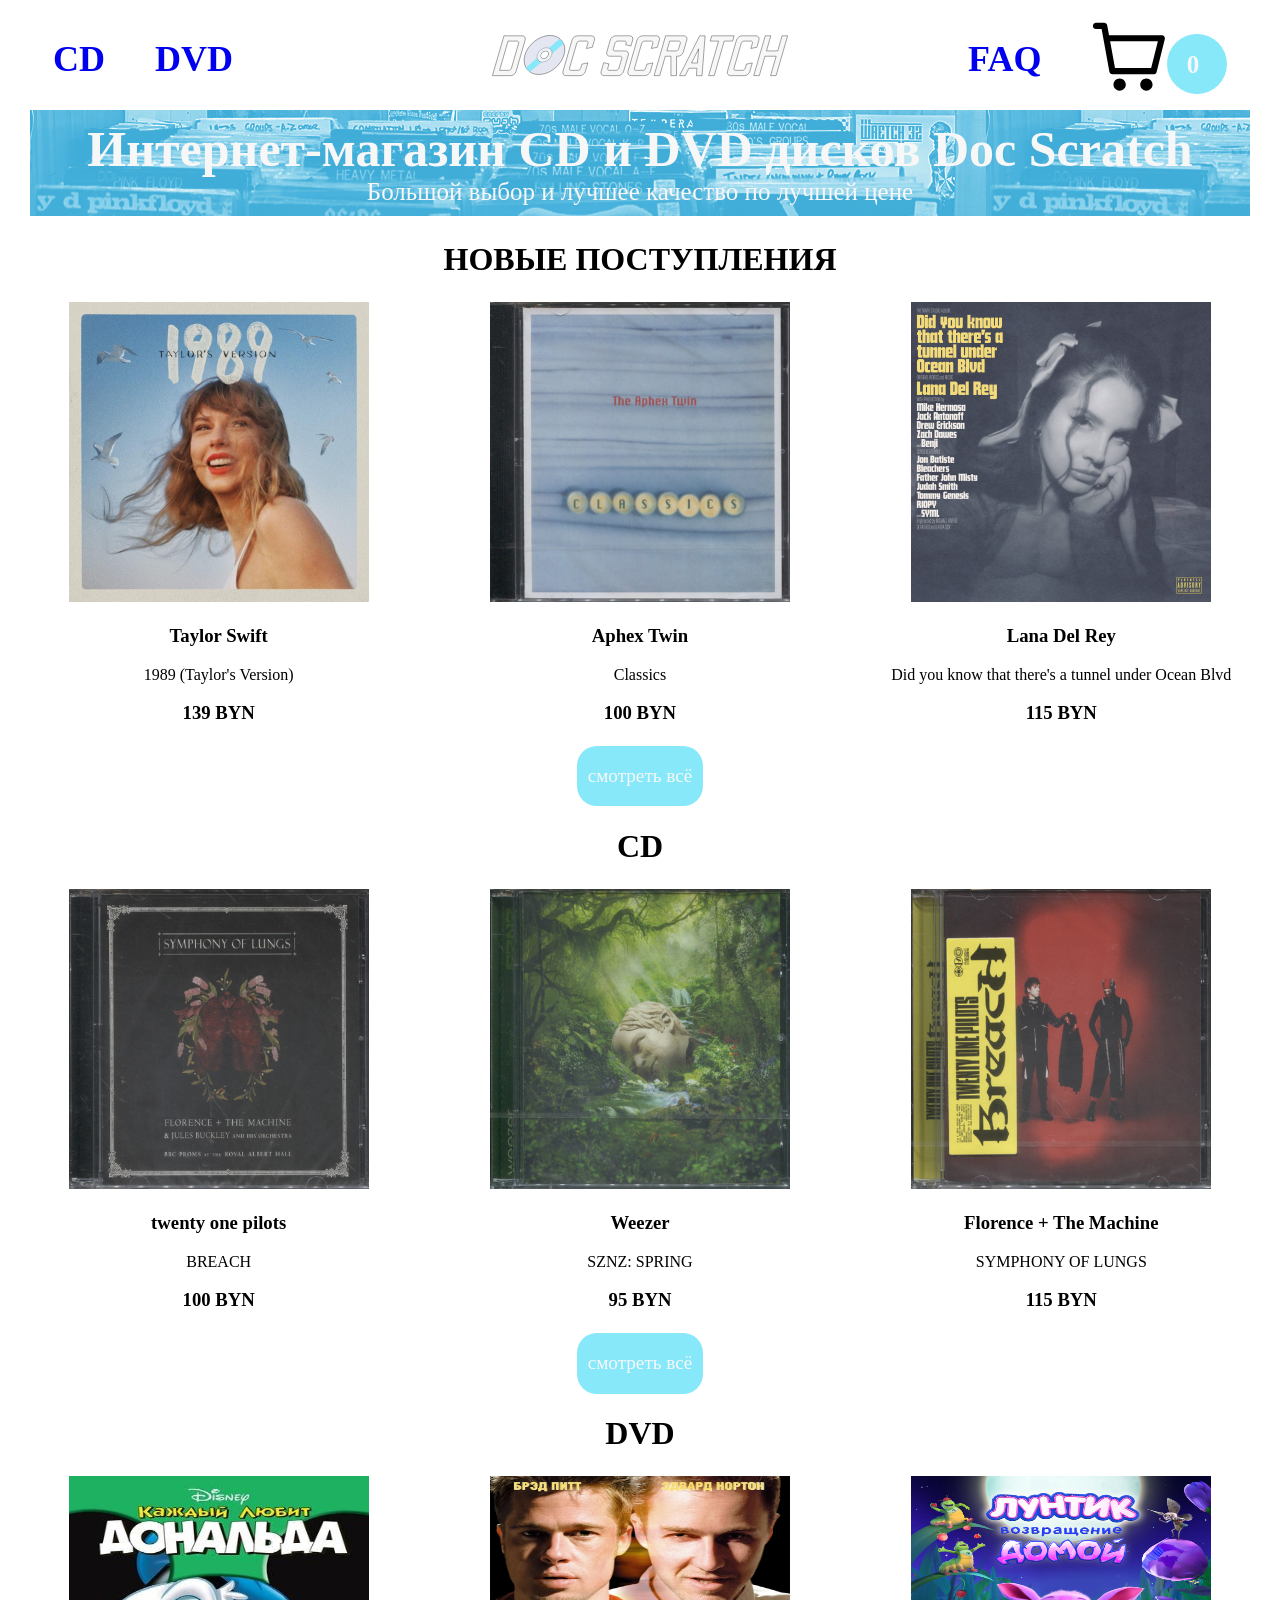
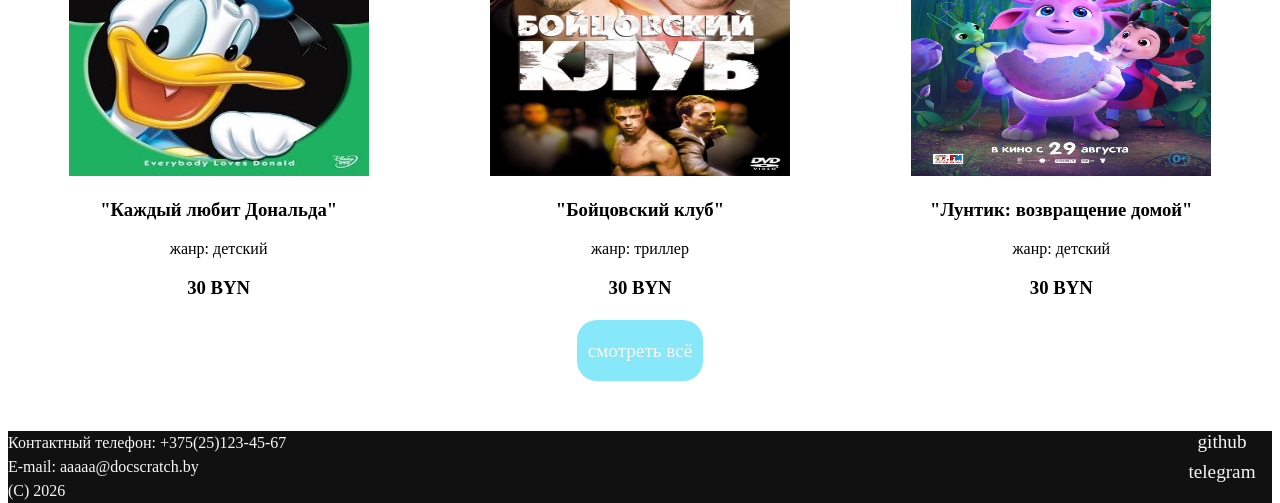
==== index.html @ 0b6a3879 "commit" ====
<!DOCTYPE html>
<html lang="ru">
    <head>
        <title>Doc Scratch - интернет-магазин CD и DVD дисков</title>
        <meta charset="UTF-8">
        <meta name="viewport" content="width=device-width, initial-scale=1.0">
        <link href="styles/main.css" rel="stylesheet" media="all">
        <link href="styles/products.css" rel="stylesheet" media="all">
    </head>
    <body>
        <header>
            <nav>
                <input type="checkbox" id="burgerToggle">
                <label for="burgerToggle" class="burgerIcon">
                    <span class="open">☰</span>
                    <span class="close">✕</span>
                </label>
                <ul class="nav left">
                    <li class="navItem"><a href="cd.html"><h1>CD</h1></a></li>
                    <li class="navItem"><a href="dvd.html"><h1>DVD</h1></a></li>
                    <li class="navItem mobile"><a href="faq.html"><h1>FAQ</h1></a></li>
                </ul>
                <ul class="nav center">
                    <li class="navLogo"><a href="index.html"><object data="logo.svg" type="image/svg+xml" style="pointer-events: none;"></object></a></li>
                </ul>
                <ul class="nav right">
                    <li class="navItem desktop"><a href="faq.html"><h1>FAQ</h1></a></li>
                    <li class="navCart"><a href="cart.html"><object data="cart.svg" type="image/svg+xml" style="pointer-events: none;"></object><svg width="60" height="60" viewBox="0 0 60 60" id="cartBadge"><circle cx="30" cy="30" r="30" style="fill:#87e8f9;"></circle><text id="productCount" x="33%" y="65%" font-size="25px" fill="#f7f7f8">0</text></svg></a></li>
                </ul>
            </nav>
        </header>
        <main>
            <div class="pagetitle">
                <p>Интернет-магазин CD и DVD дисков Doc Scratch</p>
                <p>Большой выбор и лучшее качество по лучшей цене</p>
            </div>
            <h1>НОВЫЕ ПОСТУПЛЕНИЯ</h1>
            <div class="container">
                <div class="product">
                    <img src="pics/cd1.jpg">
                    <h3>Taylor Swift</h3>
                    <p>1989 (Taylor's Version)</p>
                    <h3>139 BYN</h3>
                </div>
                <div class="product">
                    <img src="pics/cd3.jpg">
                    <h3>Aphex Twin</h3>
                    <p>Classics</p>
                    <h3>100 BYN</h3>
                </div>
                <div class="product">
                    <img src="pics/cd2.jpg">
                    <h3>Lana Del Rey</h3>
                    <p>Did you know that there's a tunnel under Ocean Blvd</p>
                    <h3>115 BYN</h3>
                </div>
                <div class="break"></div>
                <div class="nextpage">
                    <p><a href="cd.html">смотреть всё</a></p>
                </div>
            </div>
                <h1>CD</h1>
            <div class="container">
                <div class="product">
                    <img src="pics/cd5.jpg">
                    <h3>twenty one pilots</h3>
                    <p>BREACH</p>
                    <h3>100 BYN</h3>
                </div>
                <div class="product">
                    <img src="pics/cd4.jpg">
                    <h3>Weezer</h3>
                    <p>SZNZ: SPRING</p>
                    <h3>95 BYN</h3>
                </div>
                <div class="product">
                    <img src="pics/cd6.jpg">
                    <h3>Florence + The Machine</h3>
                    <p>SYMPHONY OF LUNGS</p>
                    <h3>115 BYN</h3>
                </div>
                <div class="break"></div>
                <div class="nextpage">
                    <p><a href="cd.html">смотреть всё</a></p>
                </div>
            </div>
                <h1>DVD</h1>
            <div class="container">
                <div class="product">
                    <img src="pics/dvd1.jpg">
                    <h3>"Каждый любит Дональда"</h3>
                    <p>жанр: детский</p>
                    <h3>30 BYN</h3>
                </div>
                <div class="product">
                    <img src="pics/dvd3.jpg">
                    <h3>"Бойцовский клуб"</h3>
                    <p>жанр: триллер</p>
                    <h3>30 BYN</h3>
                </div>
                <div class="product">
                    <img src="pics/dvd2.jpg">
                    <h3>"Лунтик: возвращение домой"</h3>
                    <p>жанр: детский</p>
                    <h3>30 BYN</h3>
                </div>
                <div class="break"></div>
                <div class="nextpage">
                    <p><a href="dvd.html">смотреть всё</a></p>
                </div>
            </div>
        </main>
        <footer>
            <div class="contact">
                <p>Контактный телефон: +375(25)123-45-67</p>
                <p>E-mail: aaaaa@docscratch.by</p>
                <p>(C) 2026</p>
            </div>
            <div class="socials">
                <div class="button"><a href="https://github.com/vivstalic">github</a></div>
                <div class="button"><a href="https://t.me/littledogtilloldschenok">telegram</a></div>
            </div>
        </footer>
    </body>
    <script src="scripts/cart.js"></script>
</html>
---- styles/main.css ----
@font-face {
  font-family: "Exo 2";
  src: url("fonts/Exo2.woff") format(".woff");
  src: url("fonts/Exo2.svg") format(".svg");
}
@keyframes anime {
  from {
    opacity: 0;
  }
  to {
    opacity: 1;
  }
}
* {
  font-family: "Exo 2";
  animation: anime 0.5s cubic-bezier(0.075, 0.82, 0.165, 1);
  transition: all 0.5s ease;
}

html {
  scroll-behavior: smooth;
}

#burgerToggle, .burgerIcon {
  display: none;
}

a {
  text-decoration: none;
}

nav {
  display: flex;
  justify-content: space-between;
  align-items: center;
  padding: 0 20px;
}
nav a {
  font-size: x-large;
  font-weight: bold;
}
nav a:visited {
  color: #000;
}
nav .nav {
  display: flex;
  align-items: center;
  list-style-type: none;
  padding: 0;
  margin: 0;
}
nav .nav li {
  padding: 0 25px;
}
nav .nav.left, nav .nav.right {
  flex: 1;
}
nav .nav.left {
  justify-content: flex-start;
}
nav .nav.right {
  justify-content: flex-end;
}
nav .nav.center .navLogo object {
  width: 100%;
}
nav .nav .navItem.mobile {
  display: none;
}

@media (max-width: 768px) {
  header {
    margin: 0;
  }
  nav {
    display: flex;
    justify-content: space-between;
    align-items: center;
    min-height: 80px;
    position: relative;
    padding: 10px 10px;
  }
  nav .burgerIcon {
    display: block;
    order: 1;
    cursor: pointer;
    font-size: 30px;
  }
  nav .burgerIcon .close {
    display: none;
  }
  nav .nav.center {
    display: flex;
    order: 2;
    flex: 0;
    justify-content: center;
  }
  nav .nav.center .navLogo object {
    width: 45vw;
    height: auto;
    display: block;
  }
  nav .nav.right {
    display: flex;
    order: 3;
    flex: 1;
    justify-content: flex-end;
  }
  nav .nav.right .navItem.desktop {
    display: none;
  }
  nav .nav.right .navCart object {
    width: 10vw;
    height: auto;
    display: block;
  }
  nav .nav.right .navCart svg {
    width: 10vw;
  }
  nav .nav.left {
    display: none;
    flex-direction: column;
    position: absolute;
    top: 100%;
    left: -10px;
    width: 100%;
    background-color: #f7f7f8;
    padding: 20px;
    z-index: 100;
  }
  nav .nav.left li {
    padding: 15px 0;
    width: 100%;
    border-bottom: 1px solid #e8ebec;
  }
  nav .nav.left .navItem.mobile {
    display: block;
  }
  nav #burgerToggle:checked ~ .nav.left {
    display: flex;
  }
  nav #burgerToggle:checked ~ .burgerIcon .open {
    display: none;
  }
  nav #burgerToggle:checked ~ .burgerIcon .close {
    display: block;
  }
}
h1 {
  text-align: center;
}

.pagetitle {
  background-image: url(../pics/header.png);
  height: -moz-fit-content;
  height: fit-content;
  width: 95%;
  padding: 10px;
  margin: auto;
  margin-bottom: 25px;
}
.pagetitle p {
  color: #f7f7f8;
  margin: 0 auto;
  font-size: 25px;
  text-align: center;
}
.pagetitle p:first-child {
  font-size: 50px;
  font-weight: bold;
}
@media (max-width: 1200px) {
  .pagetitle {
    margin: auto;
    width: 90%;
  }
}

footer {
  background-color: #111111;
  margin-top: 50px;
}
footer p {
  color: #f7f7f8;
  margin: 0;
  line-height: 1.5;
}
footer {
  width: 100%;
  display: flex;
  justify-content: space-between;
}
footer .socials {
  justify-content: flex-end;
  text-align: center;
}
footer .contact {
  justify-content: flex-start;
}
@media (max-width: 768px) {
  footer {
    flex-flow: column wrap;
  }
  footer .button {
    width: 80%;
  }
}

body {
  margin-bottom: 0;
}

.button {
  margin: 0 auto;
  border-radius: 20px;
  width: 100px;
  height: 30px;
  background-color: #111111;
}
.button a, .button p {
  color: #f7f7f8;
  font-size: larger;
  text-align: center;
  margin: auto;
}
.button:hover {
  background-color: #404b4f;
  cursor: pointer;
}
@media (max-width: 768px) {
  .button {
    width: -moz-fit-content;
    width: fit-content;
  }
}

.nextpage {
  width: 10%;
  font-size: larger;
  border-radius: 20px;
  margin: 0px auto;
  background-color: #87e8f9;
}
.nextpage a {
  color: #f7f7f8;
}
.nextpage:hover {
  background-color: #57bde3;
}
@media (max-width: 768px) {
  .nextpage {
    width: -moz-fit-content;
    width: fit-content;
  }
}/*# sourceMappingURL=main.css.map */
---- styles/products.css ----
@keyframes anime {
  from {
    opacity: 0;
  }
  to {
    opacity: 1;
  }
}
* {
  font-family: "Exo 2";
}

.container {
  display: flex;
  flex-flow: row wrap;
  text-align: center;
}
@media (max-width: 1024px) {
  .container {
    flex-flow: column;
    margin: auto;
  }
}

.product {
  display: inline-block;
  width: 30%;
  justify-content: space-between;
  margin: 0 auto;
  padding: 3px;
}
@media (max-width: 1024px) {
  .product {
    width: -moz-fit-content;
    width: fit-content;
  }
}

img {
  height: 300px;
  width: 300px;
}

.break {
  flex-basis: 100%;
  height: 0;
}/*# sourceMappingURL=products.css.map */
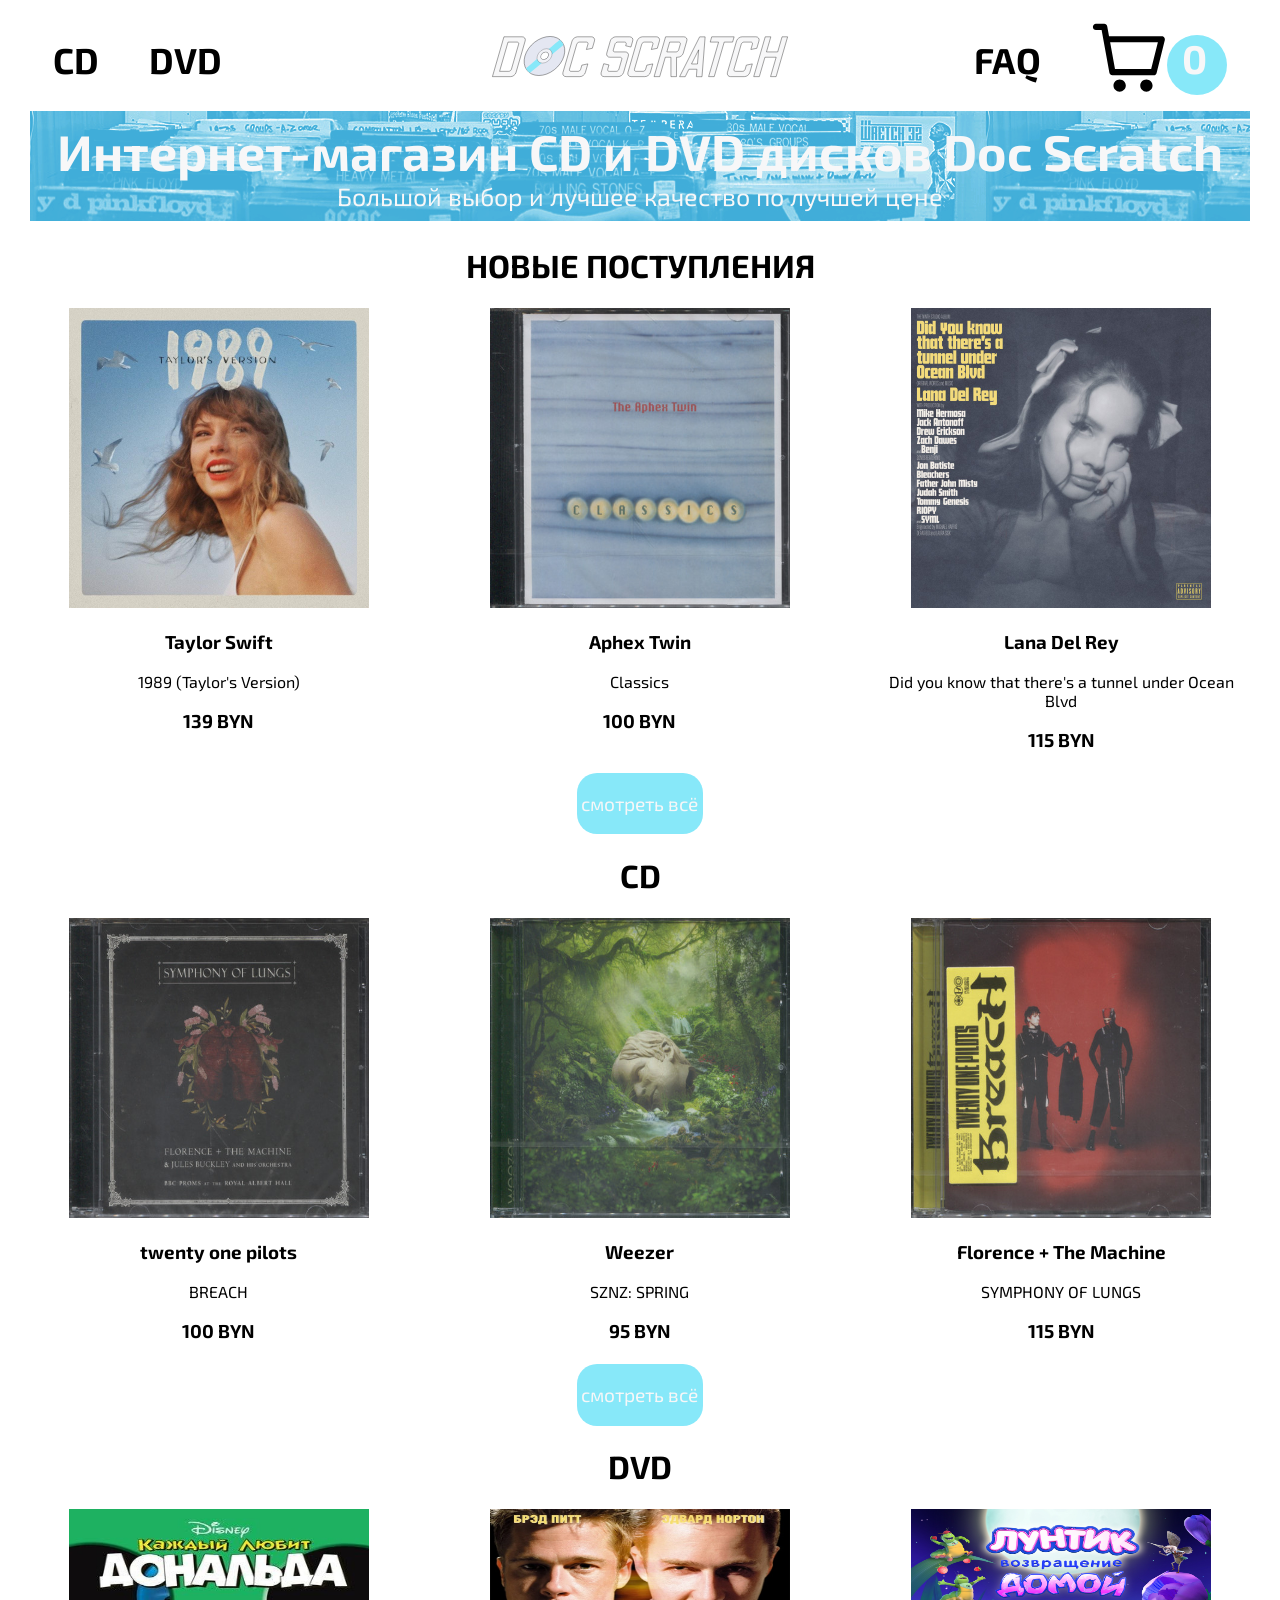
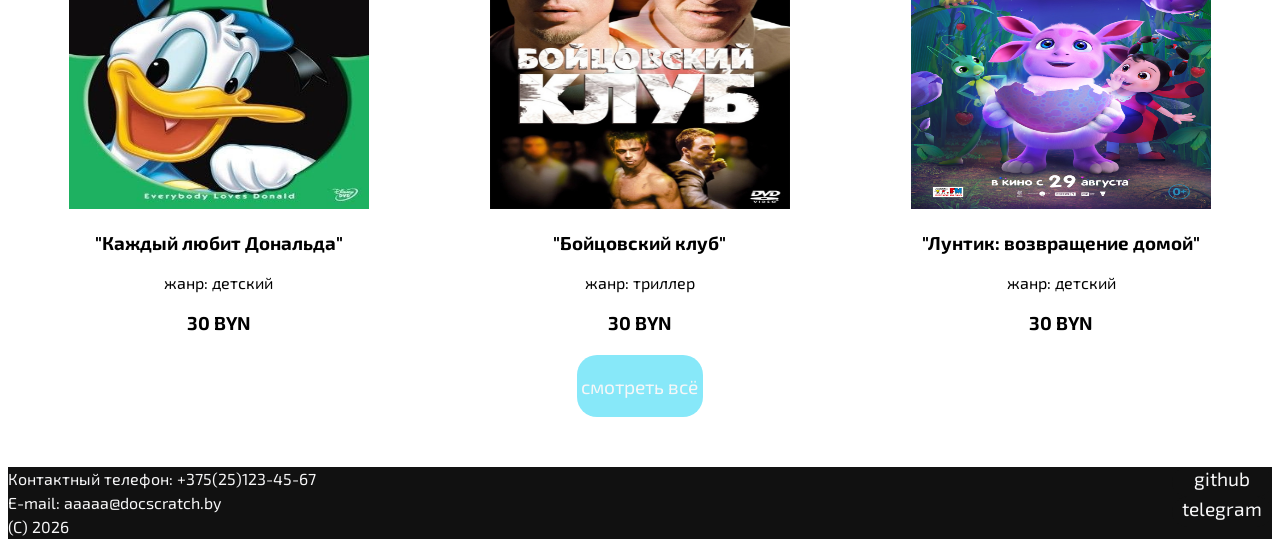
==== commit dd5b8d2d: "fix" ====
--- a/index.html
+++ b/index.html
@@ -25,7 +25,7 @@
                 </ul>
                 <ul class="nav right">
                     <li class="navItem desktop"><a href="faq.html"><h1>FAQ</h1></a></li>
-                    <li class="navCart"><a href="cart.html"><object data="cart.svg" type="image/svg+xml" style="pointer-events: none;"></object><svg width="60" height="60" viewBox="0 0 60 60" id="cartBadge"><circle cx="30" cy="30" r="30" style="fill:#87e8f9;"></circle><text id="productCount" x="33%" y="65%" font-size="25px" fill="#f7f7f8">0</text></svg></a></li>
+                    <li class="navCart"><a href="cart.html"><object data="cart.svg" type="image/svg+xml" style="pointer-events: none;"></object><svg width="60" height="60" viewBox="0 0 60 60" id="cartBadge"><circle cx="30" cy="30" r="30" style="fill:#87e8f9;"></circle><text id="productCount" x="25%" y="65%" font-size="40px" fill="#f7f7f8">0</text></svg></a></li>
                 </ul>
             </nav>
         </header>
--- a/styles/main.css
+++ b/styles/main.css
@@ -1,8 +1,3 @@
-@font-face {
-  font-family: "Exo 2";
-  src: url("fonts/Exo2.woff") format(".woff");
-  src: url("fonts/Exo2.svg") format(".svg");
-}
 @keyframes anime {
   from {
     opacity: 0;
@@ -10,6 +5,10 @@
   to {
     opacity: 1;
   }
+}
+@font-face {
+  font-family: "Exo 2";
+  src: url("../fonts/Exo2.ttf") format("truetype");
 }
 * {
   font-family: "Exo 2";
@@ -39,7 +38,7 @@
   font-size: x-large;
   font-weight: bold;
 }
-nav a:visited {
+nav a:visited, nav a:link, nav a:hover, nav a:active {
   color: #000;
 }
 nav .nav {
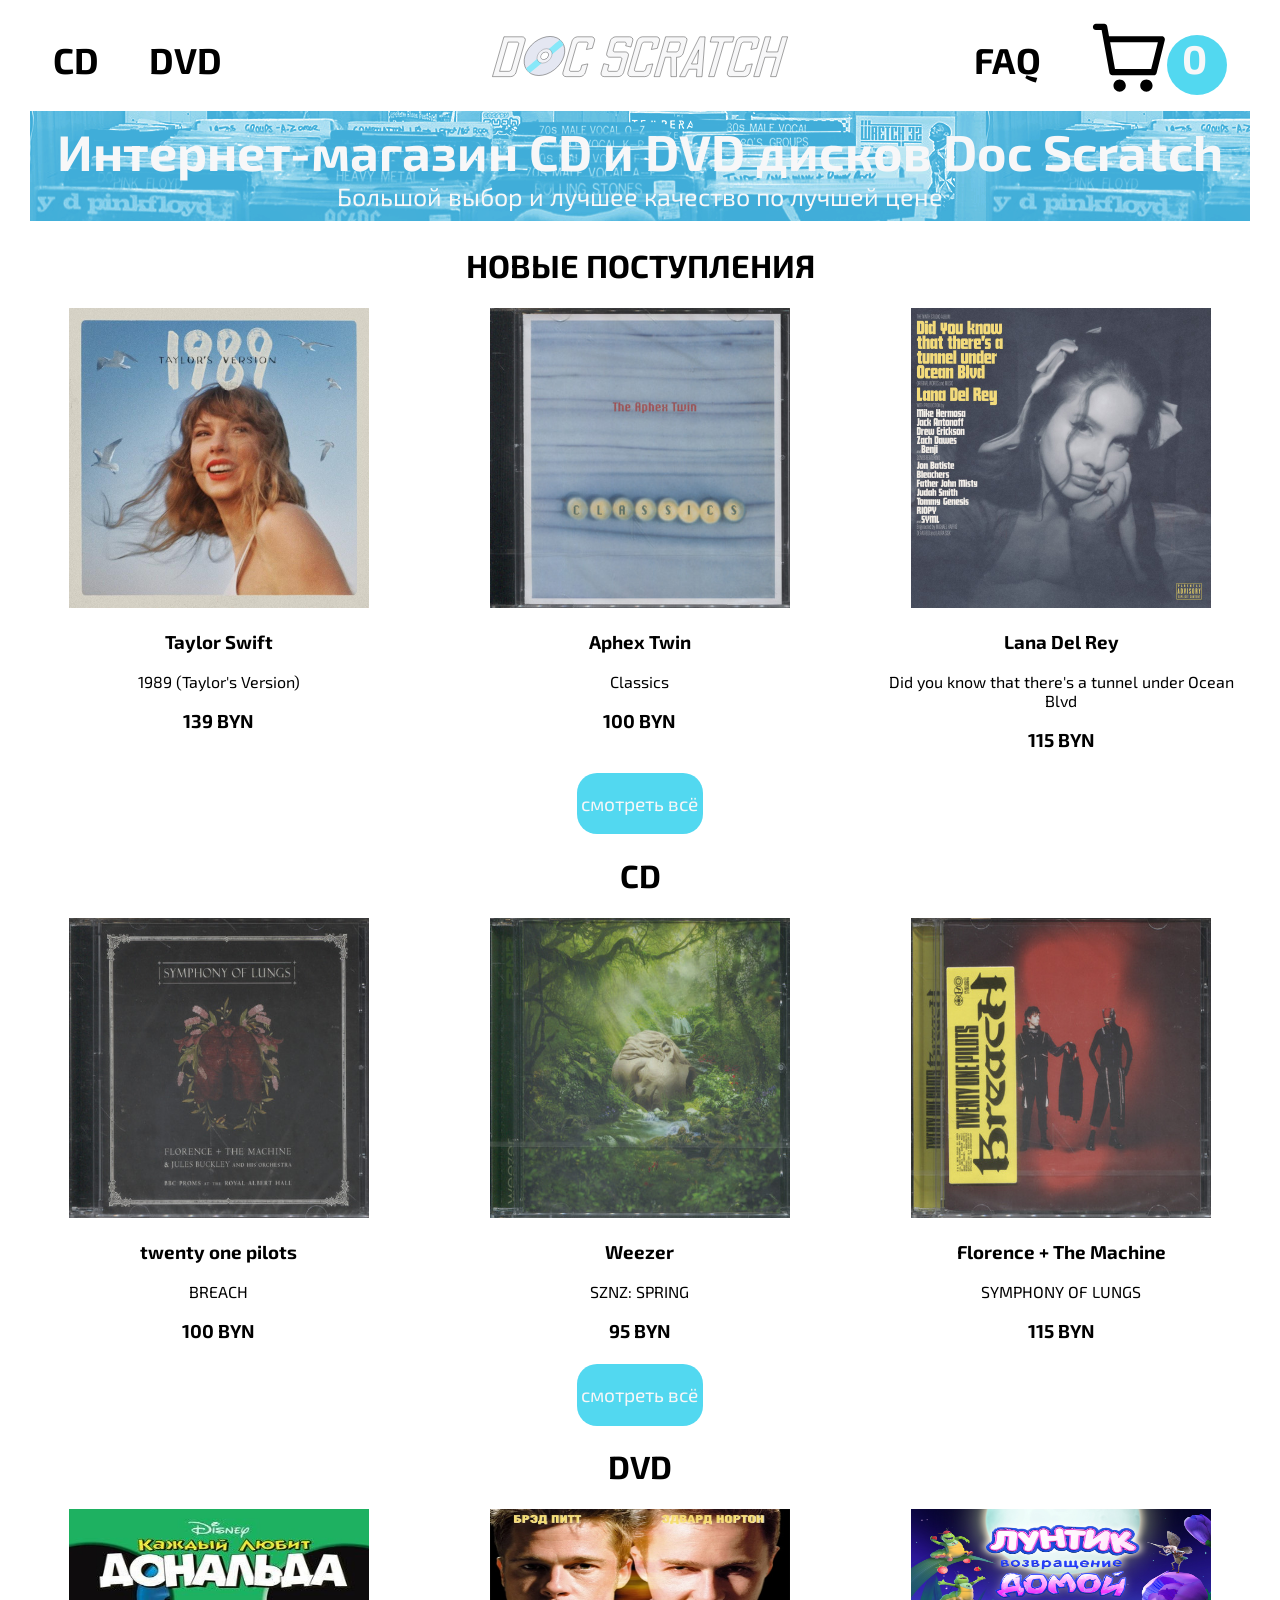
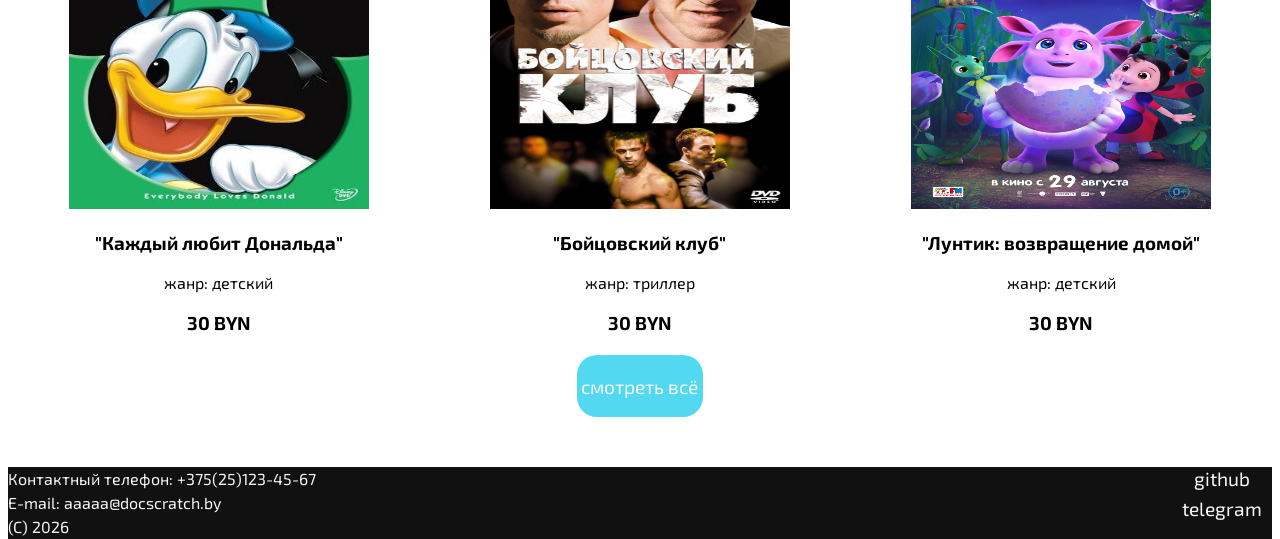
==== commit 18b94687: "commit" ====
--- a/index.html
+++ b/index.html
@@ -25,7 +25,7 @@
                 </ul>
                 <ul class="nav right">
                     <li class="navItem desktop"><a href="faq.html"><h1>FAQ</h1></a></li>
-                    <li class="navCart"><a href="cart.html"><object data="cart.svg" type="image/svg+xml" style="pointer-events: none;"></object><svg width="60" height="60" viewBox="0 0 60 60" id="cartBadge"><circle cx="30" cy="30" r="30" style="fill:#87e8f9;"></circle><text id="productCount" x="25%" y="65%" font-size="40px" fill="#f7f7f8">0</text></svg></a></li>
+                    <li class="navCart"><a href="cart.html"><object data="cart.svg" type="image/svg+xml" style="pointer-events: none;"></object><svg width="60" height="60" viewBox="0 0 60 60" id="cartBadge"><circle cx="30" cy="30" r="30" style="fill:#52d8f0;"></circle><text id="productCount" x="25%" y="65%" font-size="40px" fill="#f7f7f8">0</text></svg></a></li>
                 </ul>
             </nav>
         </header>
--- a/styles/main.css
+++ b/styles/main.css
@@ -238,7 +238,7 @@
   font-size: larger;
   border-radius: 20px;
   margin: 0px auto;
-  background-color: #87e8f9;
+  background-color: #52d8f0;
 }
 .nextpage a {
   color: #f7f7f8;
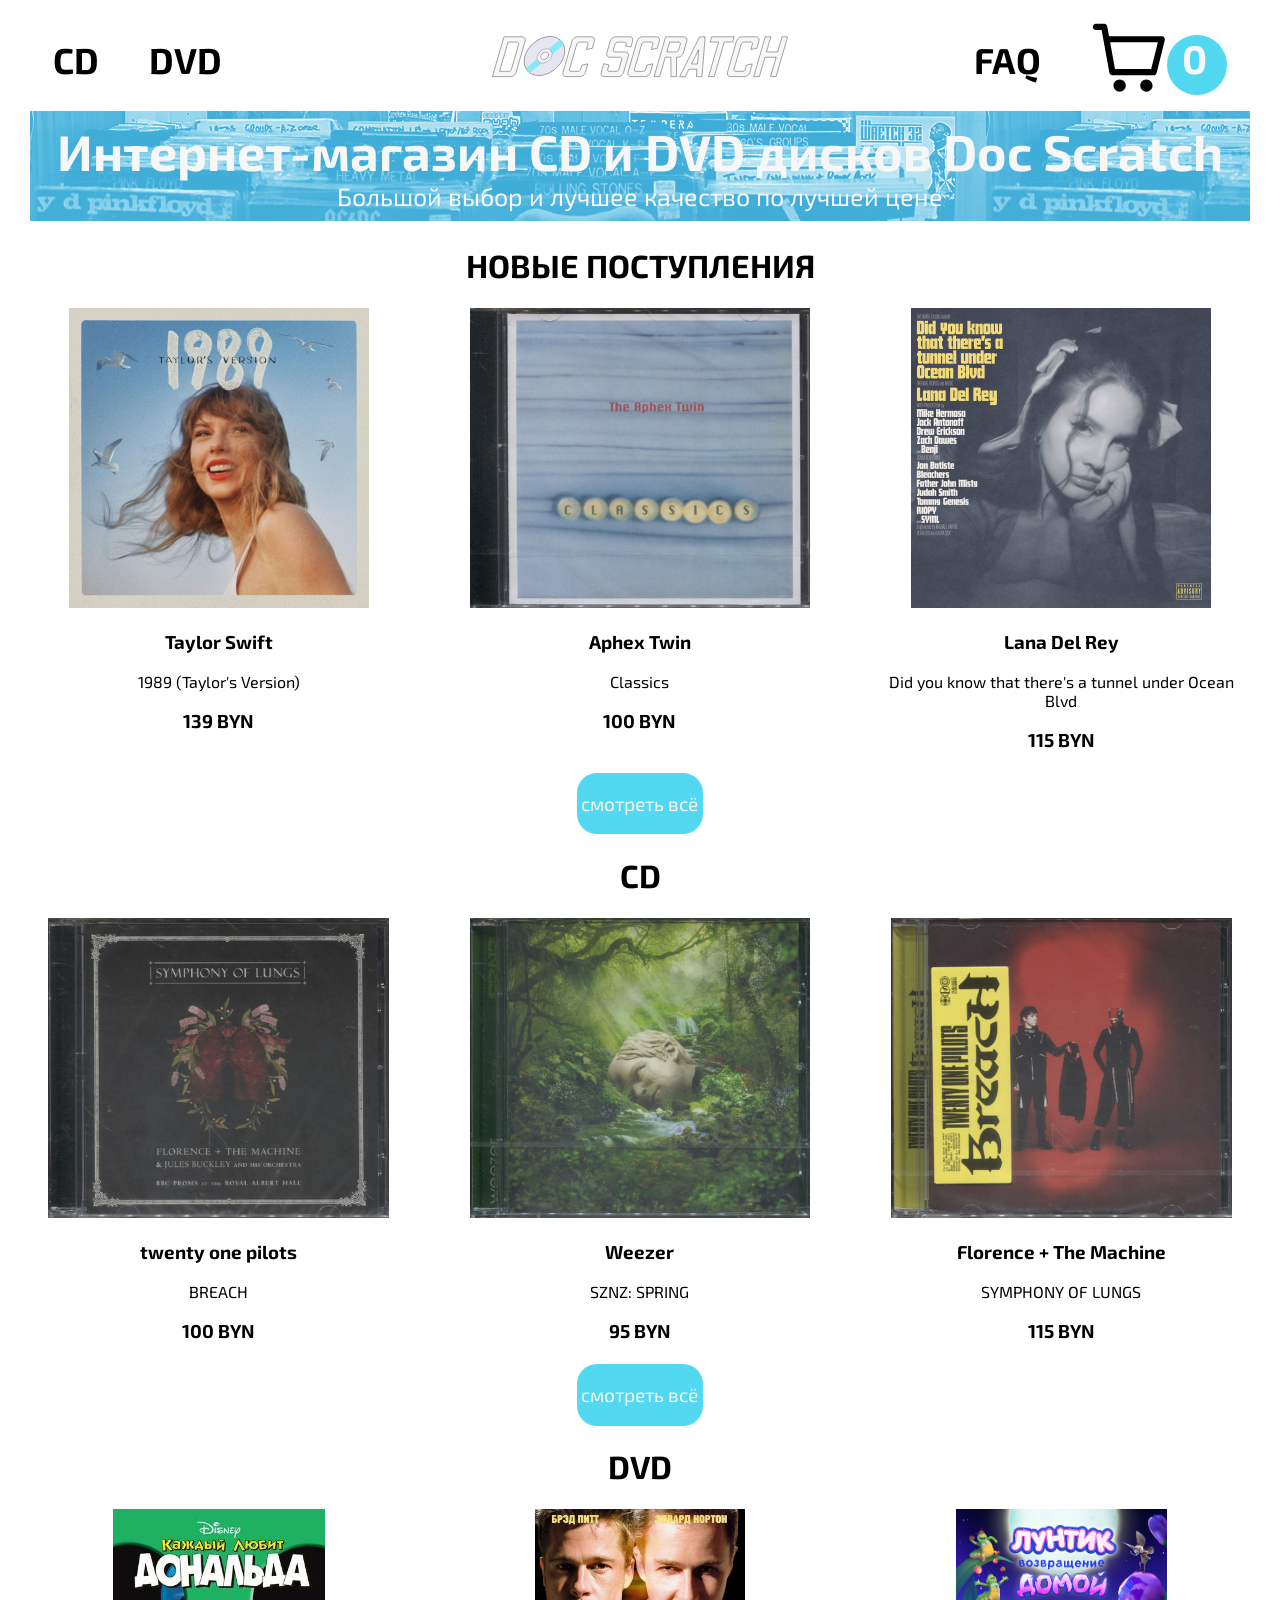
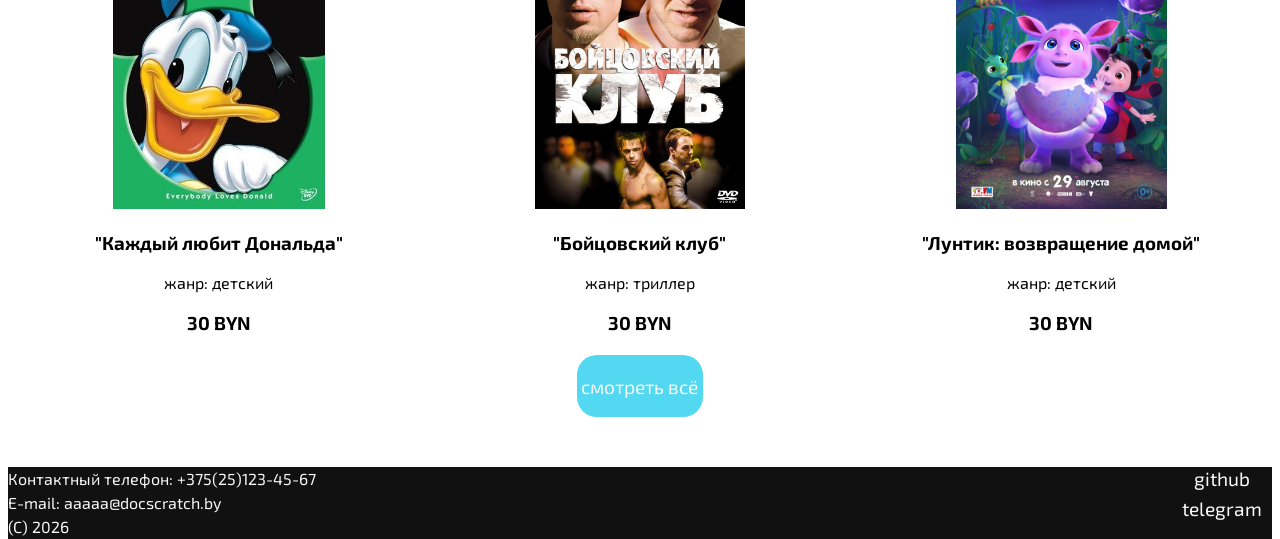
==== commit 5f5e10ab: "final commit" ====
--- a/index.html
+++ b/index.html
@@ -6,6 +6,7 @@
         <meta name="viewport" content="width=device-width, initial-scale=1.0">
         <link href="styles/main.css" rel="stylesheet" media="all">
         <link href="styles/products.css" rel="stylesheet" media="all">
+        <link rel="shortcut icon" href="icon.png" type="image/x-icon">
     </head>
     <body>
         <header>
@@ -118,7 +119,7 @@
             </div>
             <div class="socials">
                 <div class="button"><a href="https://github.com/vivstalic">github</a></div>
-                <div class="button"><a href="https://t.me/littledogtilloldschenok">telegram</a></div>
+                <div class="button"><a href="https://t.me/">telegram</a></div>
             </div>
         </footer>
     </body>
--- a/styles/products.css
+++ b/styles/products.css
@@ -38,7 +38,7 @@
 
 img {
   height: 300px;
-  width: 300px;
+  width: auto;
 }
 
 .break {
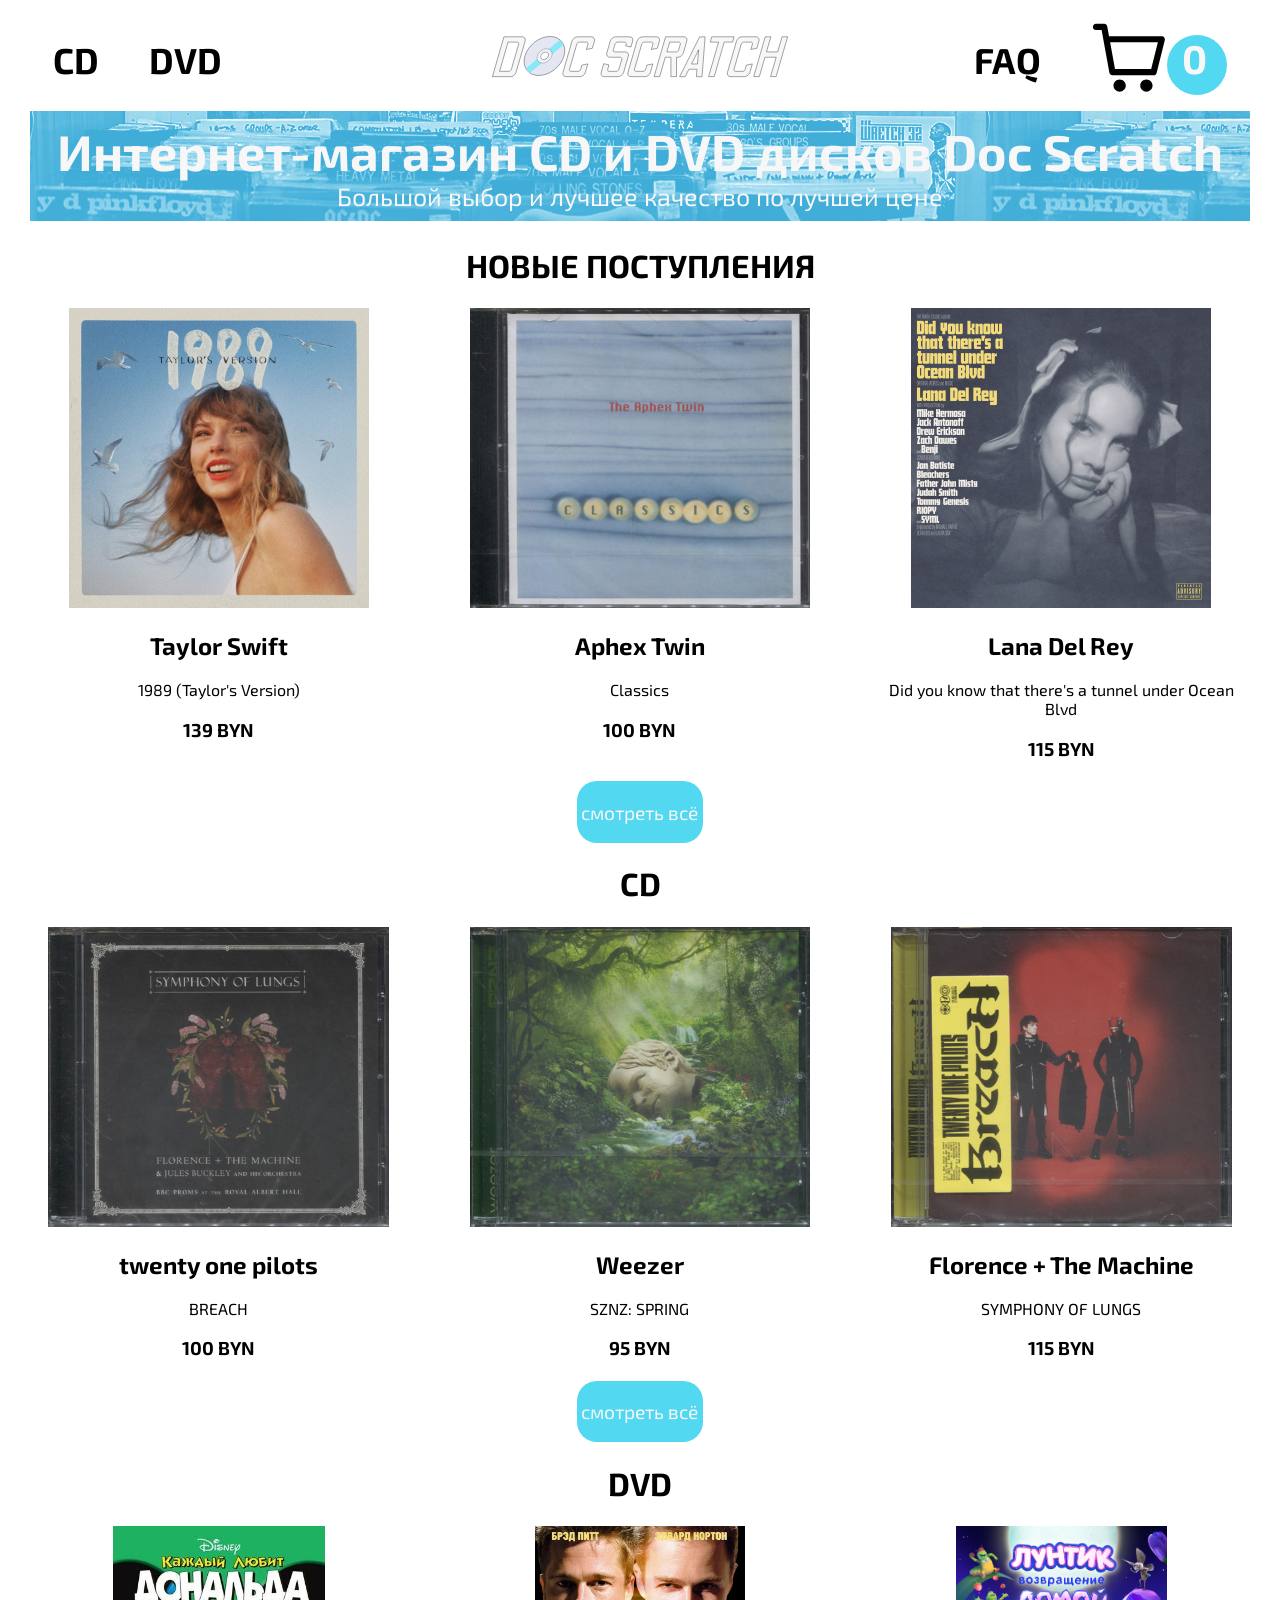
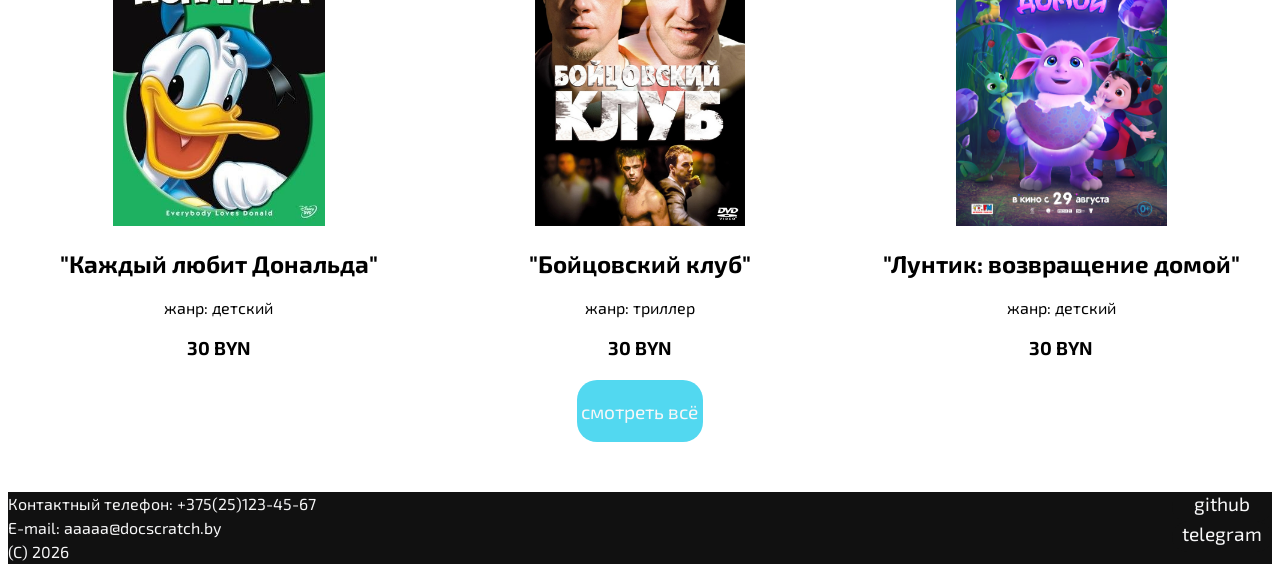
==== commit 808e3506: "final commit" ====
--- a/index.html
+++ b/index.html
@@ -29,29 +29,29 @@
                     <li class="navCart"><a href="cart.html"><object data="cart.svg" type="image/svg+xml" style="pointer-events: none;"></object><svg width="60" height="60" viewBox="0 0 60 60" id="cartBadge"><circle cx="30" cy="30" r="30" style="fill:#52d8f0;"></circle><text id="productCount" x="25%" y="65%" font-size="40px" fill="#f7f7f8">0</text></svg></a></li>
                 </ul>
             </nav>
-        </header>
-        <main>
             <div class="pagetitle">
                 <p>Интернет-магазин CD и DVD дисков Doc Scratch</p>
                 <p>Большой выбор и лучшее качество по лучшей цене</p>
             </div>
+        </header>
+        <main>
             <h1>НОВЫЕ ПОСТУПЛЕНИЯ</h1>
             <div class="container">
                 <div class="product">
-                    <img src="pics/cd1.jpg">
-                    <h3>Taylor Swift</h3>
+                    <img src="pics/cd1.jpg" alt="Taylor Swift - 1989 (Taylor's Version)">
+                    <h2>Taylor Swift</h2>
                     <p>1989 (Taylor's Version)</p>
                     <h3>139 BYN</h3>
                 </div>
                 <div class="product">
-                    <img src="pics/cd3.jpg">
-                    <h3>Aphex Twin</h3>
+                    <img src="pics/cd3.jpg" alt="Aphex Twin - Classics">
+                    <h2>Aphex Twin</h2>
                     <p>Classics</p>
                     <h3>100 BYN</h3>
                 </div>
                 <div class="product">
-                    <img src="pics/cd2.jpg">
-                    <h3>Lana Del Rey</h3>
+                    <img src="pics/cd2.jpg" alt="Lana Del Rey - Did you know that there's a tunnel under Ocean Blvd">
+                    <h2>Lana Del Rey</h2>
                     <p>Did you know that there's a tunnel under Ocean Blvd</p>
                     <h3>115 BYN</h3>
                 </div>
@@ -63,20 +63,20 @@
                 <h1>CD</h1>
             <div class="container">
                 <div class="product">
-                    <img src="pics/cd5.jpg">
-                    <h3>twenty one pilots</h3>
+                    <img src="pics/cd5.jpg" alt="twenty one pilots - BREACH">
+                    <h2>twenty one pilots</h2>
                     <p>BREACH</p>
                     <h3>100 BYN</h3>
                 </div>
                 <div class="product">
-                    <img src="pics/cd4.jpg">
-                    <h3>Weezer</h3>
+                    <img src="pics/cd4.jpg" alt="Weezer - SZNZ: SPRING">
+                    <h2>Weezer</h2>
                     <p>SZNZ: SPRING</p>
                     <h3>95 BYN</h3>
                 </div>
                 <div class="product">
-                    <img src="pics/cd6.jpg">
-                    <h3>Florence + The Machine</h3>
+                    <img src="pics/cd6.jpg" alt="Florence + The Machine - SYMPHONY OF LUNGS">
+                    <h2>Florence + The Machine</h2>
                     <p>SYMPHONY OF LUNGS</p>
                     <h3>115 BYN</h3>
                 </div>
@@ -88,20 +88,20 @@
                 <h1>DVD</h1>
             <div class="container">
                 <div class="product">
-                    <img src="pics/dvd1.jpg">
-                    <h3>"Каждый любит Дональда"</h3>
+                    <img src="pics/dvd1.jpg" alt="Каждый любит Дональда">
+                    <h2>"Каждый любит Дональда"</h2>
                     <p>жанр: детский</p>
                     <h3>30 BYN</h3>
                 </div>
                 <div class="product">
-                    <img src="pics/dvd3.jpg">
-                    <h3>"Бойцовский клуб"</h3>
+                    <img src="pics/dvd3.jpg" alt="Бойцовский клуб">
+                    <h2>"Бойцовский клуб"</h2>
                     <p>жанр: триллер</p>
                     <h3>30 BYN</h3>
                 </div>
                 <div class="product">
-                    <img src="pics/dvd2.jpg">
-                    <h3>"Лунтик: возвращение домой"</h3>
+                    <img src="pics/dvd2.jpg" alt="Лунтик: возвращение домой">
+                    <h2>"Лунтик: возвращение домой"</h2>
                     <p>жанр: детский</p>
                     <h3>30 BYN</h3>
                 </div>
@@ -122,6 +122,6 @@
                 <div class="button"><a href="https://t.me/">telegram</a></div>
             </div>
         </footer>
+        <script src="scripts/cart.js"></script>
     </body>
-    <script src="scripts/cart.js"></script>
 </html>
--- a/styles/main.css
+++ b/styles/main.css
@@ -172,6 +172,8 @@
   .pagetitle {
     margin: auto;
     width: 90%;
+    height: 30%;
+    font-size: 10px;
   }
 }
 
